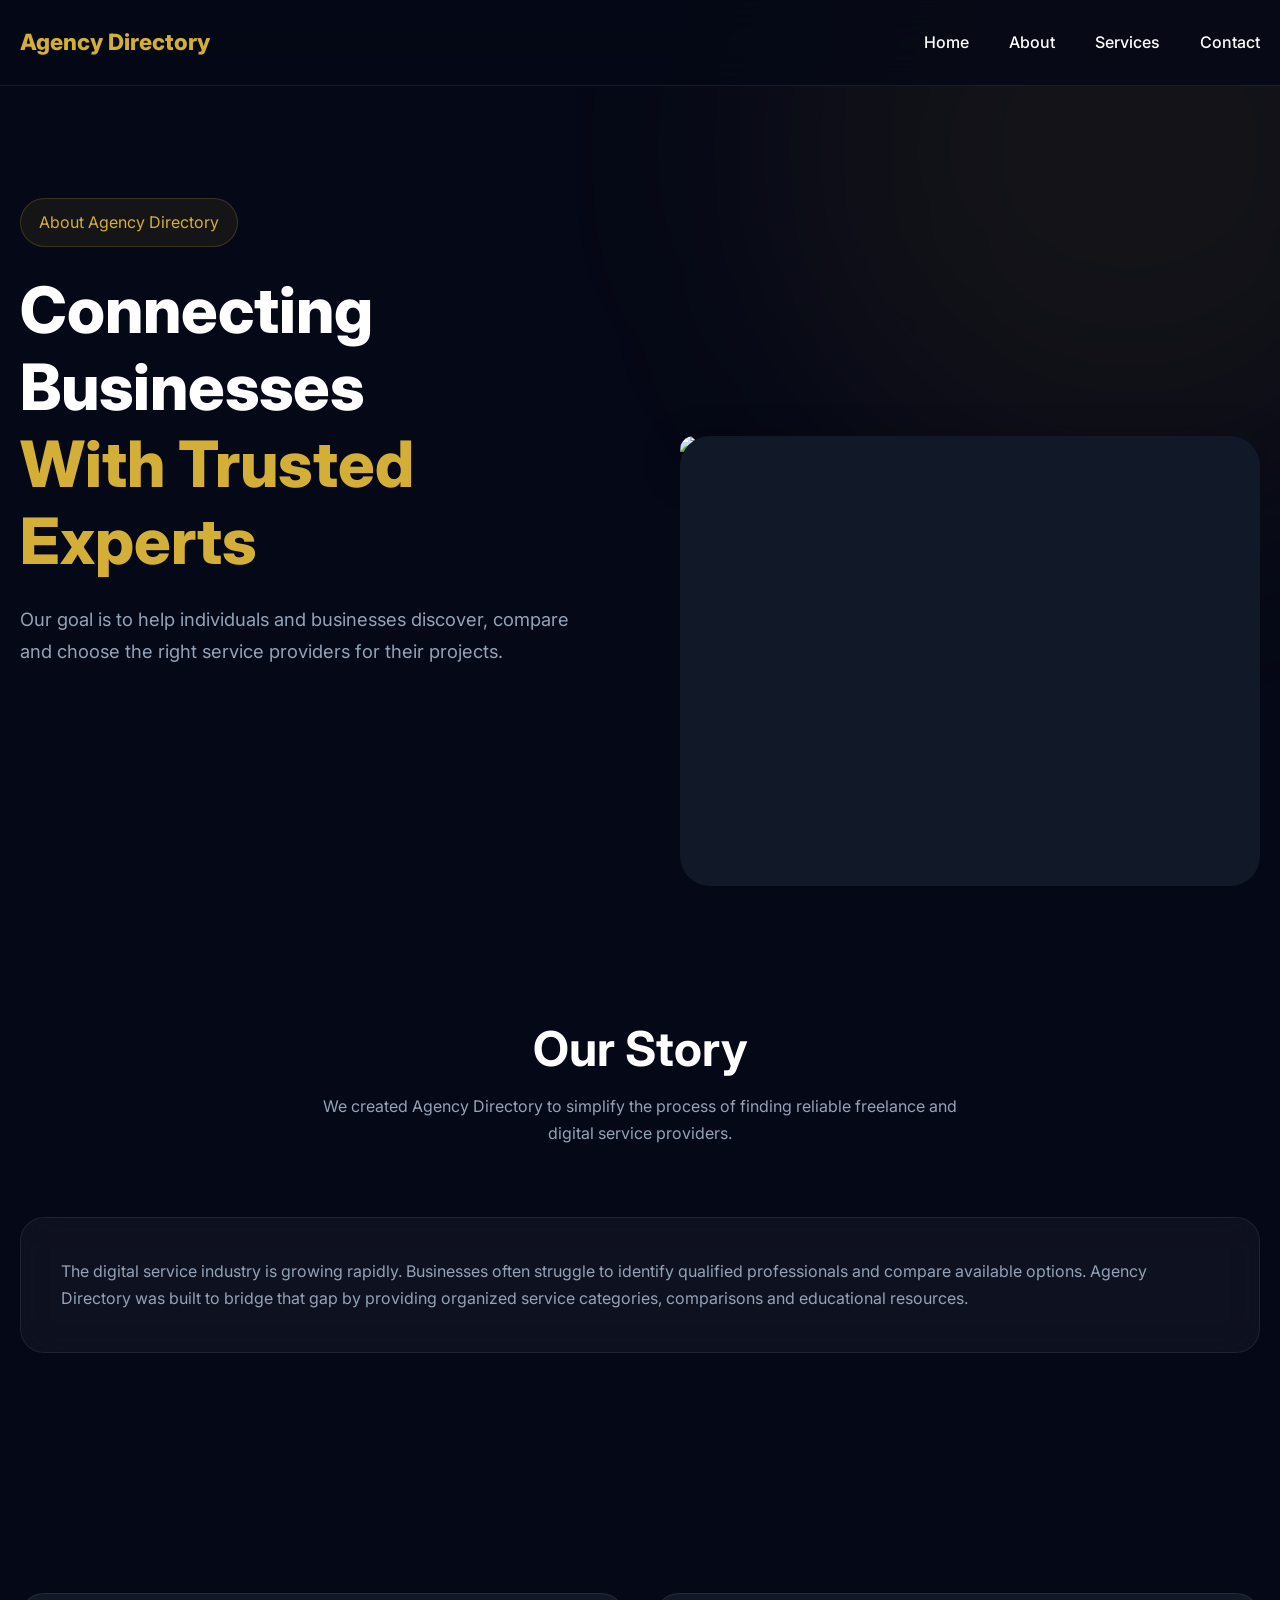
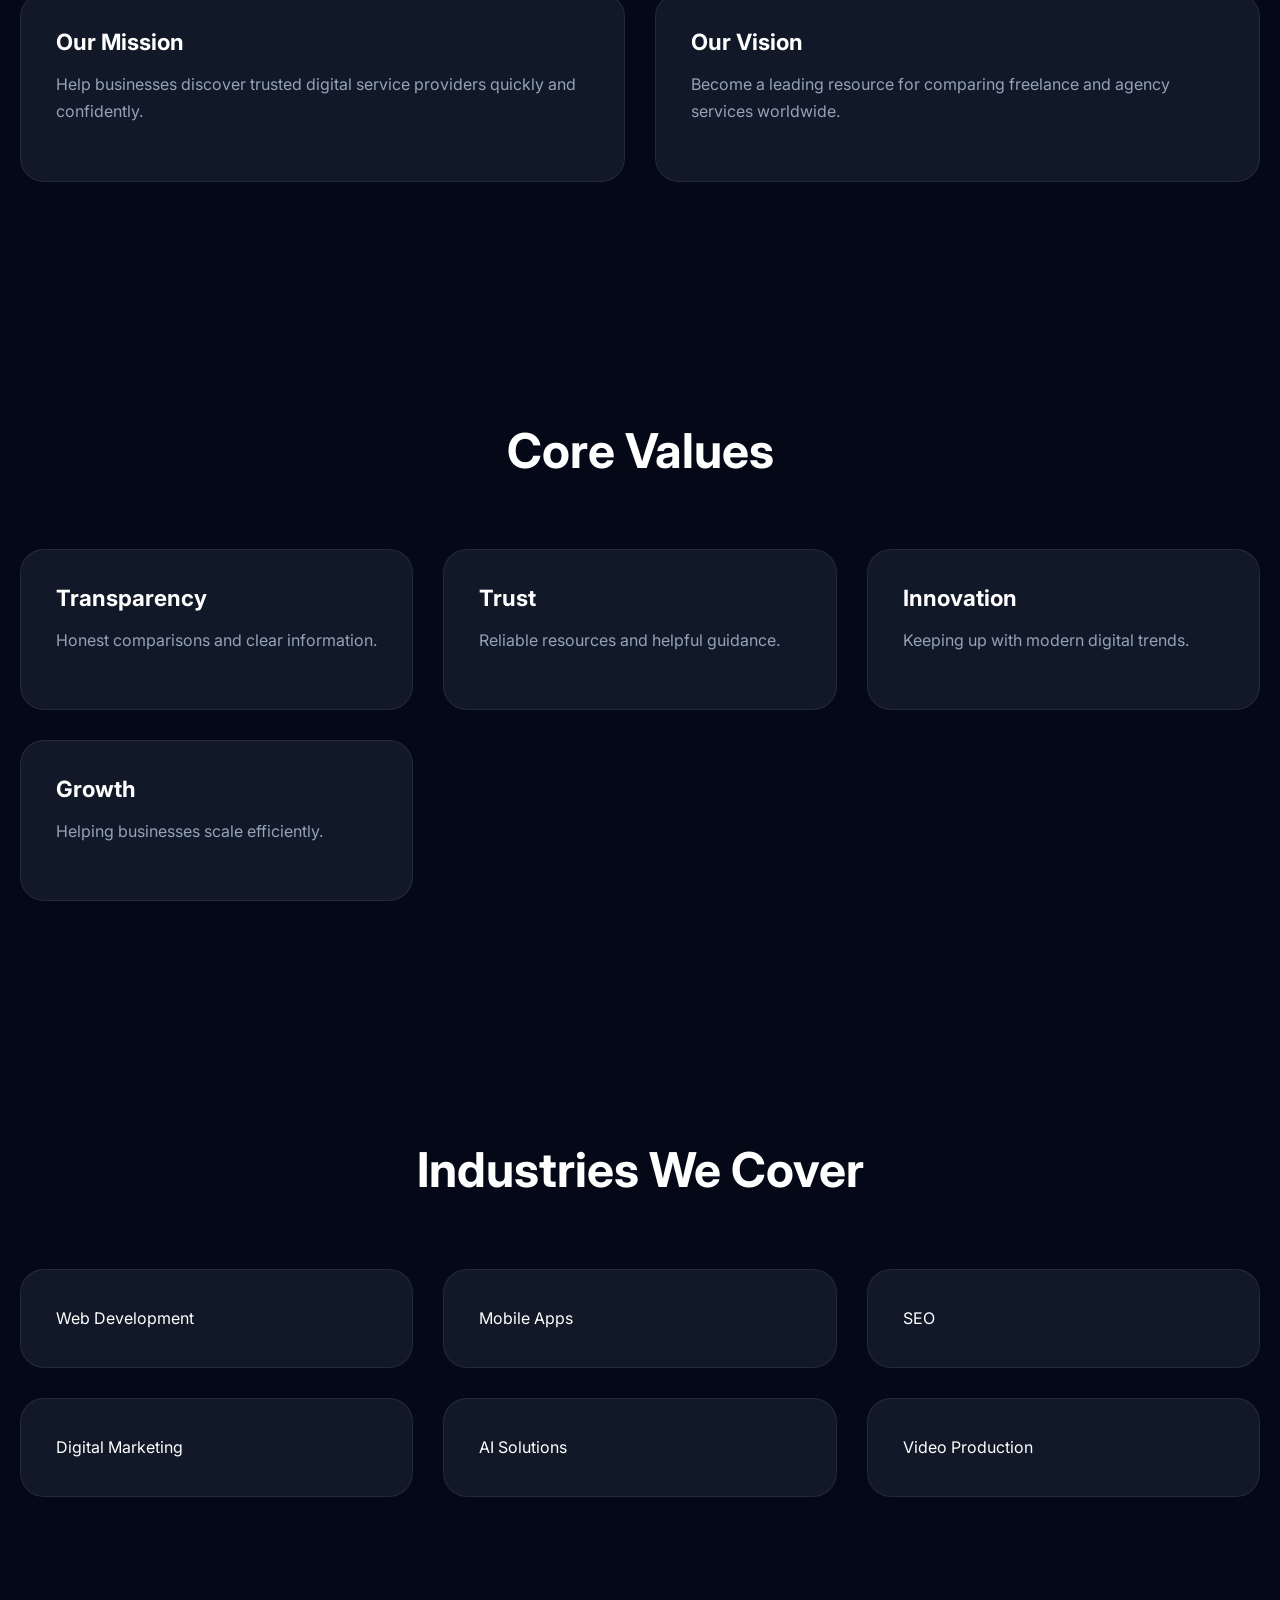
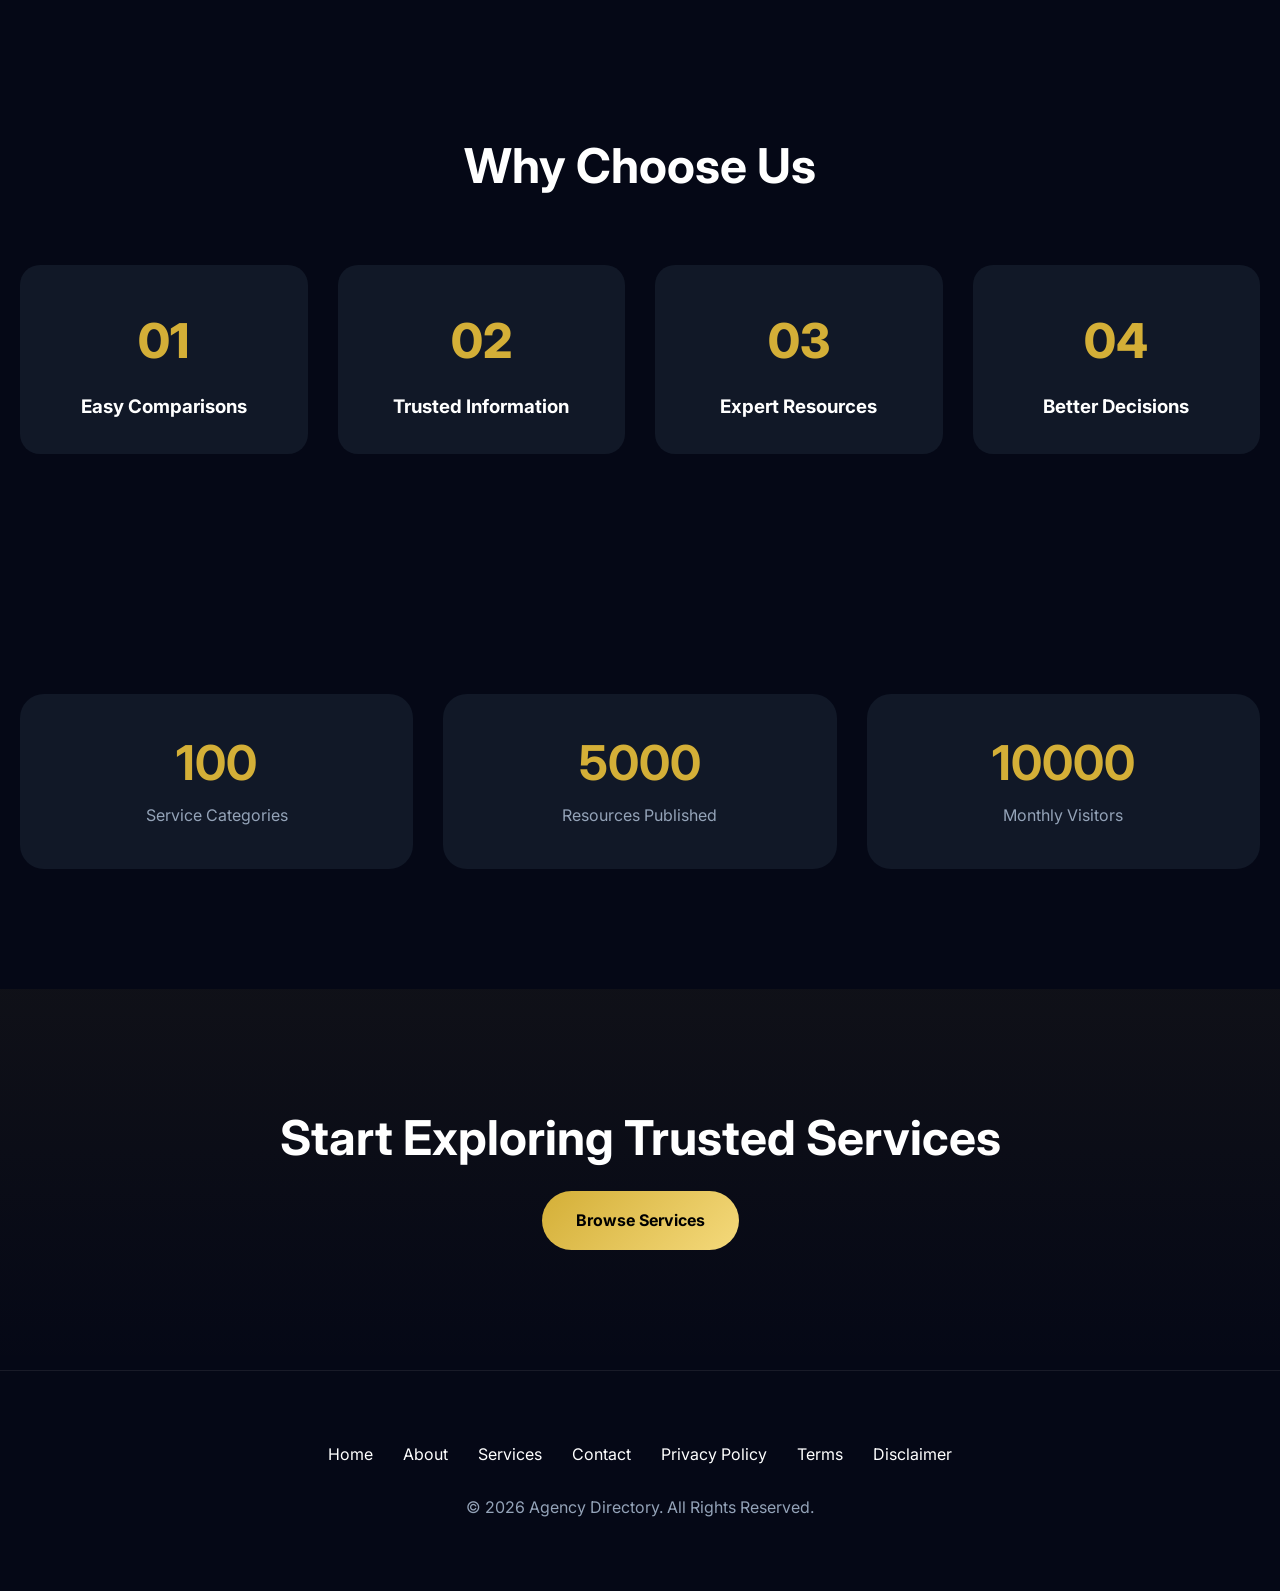
==== about.html @ 643b3985 "first commit" ====
<!doctype html>
<html lang="en">
  <head>
    <meta charset="UTF-8" />
    <meta http-equiv="X-UA-Compatible" content="IE=edge" />
    <meta name="viewport" content="width=device-width, initial-scale=1.0" />

    <link rel="manifest" href="manifest.json" />
    <meta name="theme-color" content="#d4af37" />
    <meta name="robots" content="index,follow" />
    <meta name="author" content="Agency Directory" />
    <meta property="og:type" content="website" />
    <meta property="og:site_name" content="Agency Directory" />
    <meta name="twitter:card" content="summary_large_image" />

    <title>About Us | Agency Directory</title>

    <meta
      name="description"
      content="Learn about Agency Directory, our mission, values and commitment to helping businesses find trusted freelance services."
    />

    <meta
      name="keywords"
      content="about agency directory, freelance services directory, digital services"
    />

    <meta name="author" content="Agency Directory" />

    <link rel="canonical" href="https://yourdomain.com/about.html" />

    <link rel="icon" href="favicon.ico" />

    <meta property="og:title" content="About Agency Directory" />

    <meta
      property="og:description"
      content="Learn about our mission and values."
    />

    <meta property="og:type" content="website" />

    <meta property="og:url" content="https://yourdomain.com/about.html" />

    <meta property="og:image" content="assets/images/hero/about-og.jpg" />

    <link rel="stylesheet" href="assets/css/style.css" />
    <link rel="stylesheet" href="assets/css/components.css" />
    <link rel="stylesheet" href="assets/css/preloader.css" />
    <link rel="stylesheet" href="assets/css/shimmer.css" />
    <link rel="stylesheet" href="assets/css/animations.css" />
    <link rel="stylesheet" href="assets/css/responsive.css" />
  </head>

  <body>
    <!-- PRELOADER -->

    <div id="preloader">
      <div class="loader-wrapper">
        <div class="loader-ring"></div>

        <h2 class="loader-logo">Agency Directory</h2>

        <div class="loader-percent">0%</div>
      </div>
    </div>

    <!-- HEADER -->

    <header class="header">
      <div class="container">
        <a href="index.html" class="logo"> Agency Directory </a>

        <nav class="navbar">
          <ul>
            <li><a href="index.html">Home</a></li>

            <li><a href="about.html">About</a></li>

            <li><a href="services.html">Services</a></li>

            <li><a href="contact.html">Contact</a></li>
          </ul>
        </nav>

        <div class="menu-toggle">
          <span></span>
          <span></span>
          <span></span>
        </div>
      </div>
    </header>

    <!-- HERO -->

    <section class="hero">
      <div class="container">
        <div class="hero-content">
          <span class="hero-badge"> About Agency Directory </span>

          <h1>
            Connecting Businesses

            <span> With Trusted Experts </span>
          </h1>

          <p>
            Our goal is to help individuals and businesses discover, compare and
            choose the right service providers for their projects.
          </p>
        </div>

        <div class="hero-image">
          <div class="image-skeleton shimmer"></div>

          <img
            src="assets/images/team/about-hero.webp"
            alt="About Agency Directory"
            loading="lazy"
          />
        </div>
      </div>
    </section>

    <!-- OUR STORY -->

    <section class="about-story">
      <div class="container">
        <div class="section-heading">
          <h2>Our Story</h2>

          <p>
            We created Agency Directory to simplify the process of finding
            reliable freelance and digital service providers.
          </p>
        </div>

        <div class="glass" style="padding: 40px; border-radius: 24px">
          <p>
            The digital service industry is growing rapidly. Businesses often
            struggle to identify qualified professionals and compare available
            options. Agency Directory was built to bridge that gap by providing
            organized service categories, comparisons and educational resources.
          </p>
        </div>
      </div>
    </section>

    <!-- MISSION & VISION -->

    <section class="mission-vision">
      <div class="container">
        <div class="services-grid">
          <div class="service-card">
            <h3>Our Mission</h3>

            <p>
              Help businesses discover trusted digital service providers quickly
              and confidently.
            </p>
          </div>

          <div class="service-card">
            <h3>Our Vision</h3>

            <p>
              Become a leading resource for comparing freelance and agency
              services worldwide.
            </p>
          </div>
        </div>
      </div>
    </section>

    <!-- CORE VALUES -->

    <section class="core-values">
      <div class="container">
        <div class="section-heading">
          <h2>Core Values</h2>
        </div>

        <div class="services-grid">
          <div class="service-card">
            <h3>Transparency</h3>

            <p>Honest comparisons and clear information.</p>
          </div>

          <div class="service-card">
            <h3>Trust</h3>

            <p>Reliable resources and helpful guidance.</p>
          </div>

          <div class="service-card">
            <h3>Innovation</h3>

            <p>Keeping up with modern digital trends.</p>
          </div>

          <div class="service-card">
            <h3>Growth</h3>

            <p>Helping businesses scale efficiently.</p>
          </div>
        </div>
      </div>
    </section>

    <!-- INDUSTRIES -->

    <section class="industries">
      <div class="container">
        <div class="section-heading">
          <h2>Industries We Cover</h2>
        </div>

        <div class="services-grid">
          <div class="service-card">Web Development</div>

          <div class="service-card">Mobile Apps</div>

          <div class="service-card">SEO</div>

          <div class="service-card">Digital Marketing</div>

          <div class="service-card">AI Solutions</div>

          <div class="service-card">Video Production</div>
        </div>
      </div>
    </section>

    <!-- WHY CHOOSE US -->

    <section class="why-us">
      <div class="container">
        <div class="section-heading">
          <h2>Why Choose Us</h2>
        </div>

        <div class="process-grid">
          <div class="step">
            <span>01</span>

            <h3>Easy Comparisons</h3>
          </div>

          <div class="step">
            <span>02</span>

            <h3>Trusted Information</h3>
          </div>

          <div class="step">
            <span>03</span>

            <h3>Expert Resources</h3>
          </div>

          <div class="step">
            <span>04</span>

            <h3>Better Decisions</h3>
          </div>
        </div>
      </div>
    </section>

    <!-- STATS -->

    <section class="stats">
      <div class="container">
        <div class="stat">
          <h3 class="counter" data-target="100">0</h3>

          <p>Service Categories</p>
        </div>

        <div class="stat">
          <h3 class="counter" data-target="5000">0</h3>

          <p>Resources Published</p>
        </div>

        <div class="stat">
          <h3 class="counter" data-target="10000">0</h3>

          <p>Monthly Visitors</p>
        </div>
      </div>
    </section>

    <!-- CTA -->

    <section class="cta">
      <div class="container">
        <h2>Start Exploring Trusted Services</h2>

        <a href="services.html" class="btn-primary"> Browse Services </a>
      </div>
    </section>

    <!-- FOOTER -->

    <footer class="footer">
      <div class="container">
        <div class="footer-links">
          <a href="index.html">Home</a>

          <a href="about.html">About</a>

          <a href="services.html">Services</a>

          <a href="contact.html">Contact</a>

          <a href="privacy-policy.html"> Privacy Policy </a>

          <a href="terms-conditions.html"> Terms </a>

          <a href="disclaimer.html"> Disclaimer </a>
        </div>

        <p>© 2026 Agency Directory. All Rights Reserved.</p>
      </div>
    </footer>

    <script src="https://cdnjs.cloudflare.com/ajax/libs/gsap/3.12.5/gsap.min.js"></script>

    <script src="https://cdnjs.cloudflare.com/ajax/libs/gsap/3.12.5/ScrollTrigger.min.js"></script>

    <script src="assets/js/preloader.js"></script>
    <script src="assets/js/main.js"></script>
    <script src="assets/js/gsap-effects.js"></script>
    <script src="assets/js/counters.js"></script>
    <script src="assets/js/lazyload.js"></script>
  </body>
</html>
---- assets/css/style.css ----
/* =====================================
   GOOGLE FONT
===================================== */

@import url("https://fonts.googleapis.com/css2?family=Inter:wght@300;400;500;600;700;800;900&display=swap");

/* =====================================
   ROOT VARIABLES
===================================== */

:root {
  --bg: #050816;
  --bg-secondary: #0b1120;
  --card: #111827;
  --card-hover: #172033;
  --gold: #d4af37;
  --gold-light: #f4d97b;
  --blue: #00a3ff;
  --white: #ffffff;
  --gray: #94a3b8;
  --border: rgba(255, 255, 255, 0.08);
  --shadow: 0 10px 40px rgba(0, 0, 0, 0.3);
  --transition: 0.35s ease;
}

/* =====================================
   RESET
===================================== */

* {
  margin: 0;
  padding: 0;
  box-sizing: border-box;
}

html {
  scroll-behavior: smooth;
}

body {
  font-family: "Inter", sans-serif;
  background: var(--bg);
  color: var(--white);
  overflow-x: hidden;
  line-height: 1.7;
}

/* =====================================
   GLOBAL
===================================== */

.container {
  width: 100%;
  max-width: 1280px;
  margin: auto;
  padding-left: 20px;
  padding-right: 20px;
}

section {
  padding: 120px 0;
}

img {
  max-width: 100%;
  display: block;
}

a {
  text-decoration: none;
  color: inherit;
}

ul {
  list-style: none;
}

h1,
h2,
h3,
h4 {
  line-height: 1.2;
  font-weight: 700;
}

p {
  color: var(--gray);
}

/* =====================================
   BUTTONS
===================================== */

.btn-primary {
  display: inline-flex;
  align-items: center;
  justify-content: center;
  padding: 16px 34px;
  background: linear-gradient(135deg, var(--gold), var(--gold-light));
  color: #000;
  font-weight: 700;
  border-radius: 60px;
  transition: var(--transition);
}

.btn-primary:hover {
  transform: translateY(-4px);
  box-shadow: 0 0 30px rgba(212, 175, 55, 0.4);
}

.btn-secondary {
  display: inline-flex;
  align-items: center;
  justify-content: center;
  padding: 16px 34px;
  border-radius: 60px;
  border: 1px solid rgba(255, 255, 255, 0.15);
  backdrop-filter: blur(10px);
  transition: var(--transition);
}

.btn-secondary:hover {
  background: rgba(255, 255, 255, 0.05);
}

/* =====================================
   HEADER
===================================== */

.header {
  position: fixed;
  top: 0;
  left: 0;
  width: 100%;
  z-index: 1000;
  backdrop-filter: blur(20px);
  background: rgba(5, 8, 22, 0.75);
  border-bottom: 1px solid var(--border);
}

.header .container {
  display: flex;
  align-items: center;
  justify-content: space-between;
  height: 85px;
}

.logo {
  font-size: 1.4rem;
  font-weight: 800;
  color: var(--gold);
}

.navbar ul {
  display: flex;
  gap: 40px;
}

.navbar a {
  font-weight: 500;
  position: relative;
}

.navbar a::after {
  content: "";
  position: absolute;
  bottom: -8px;
  left: 0;
  width: 0;
  height: 2px;
  background: var(--gold);
  transition: 0.3s;
}

.navbar a:hover::after {
  width: 100%;
}

.menu-toggle {
  display: none;
  cursor: pointer;
}

.menu-toggle span {
  display: block;
  width: 26px;
  height: 2px;
  background: #fff;
  margin: 6px 0;
}

/* =====================================
   HERO
===================================== */

.hero {
  min-height: 100vh;
  display: flex;
  align-items: center;
  padding-top: 120px;
  position: relative;
  overflow: hidden;
}

.hero::before {
  content: "";
  position: absolute;
  width: 700px;
  height: 700px;
  background: rgba(212, 175, 55, 0.07);
  filter: blur(120px);
  top: -200px;
  right: -200px;
  border-radius: 50%;
}

.hero .container {
  display: grid;
  grid-template-columns: 1fr 1fr;
  gap: 80px;
  align-items: center;
}

.hero-badge {
  display: inline-block;
  padding: 10px 18px;
  border-radius: 40px;
  background: rgba(212, 175, 55, 0.08);
  border: 1px solid rgba(212, 175, 55, 0.2);
  color: var(--gold);
  margin-bottom: 25px;
}

.hero h1 {
  font-size: 4rem;
  font-weight: 800;
  margin-bottom: 25px;
}

.hero h1 span {
  display: block;
  color: var(--gold);
}

.hero p {
  font-size: 1.15rem;
  max-width: 600px;
  margin-bottom: 35px;
}

.hero-buttons {
  display: flex;
  gap: 15px;
  flex-wrap: wrap;
}

.hero-image {
  position: relative;
}

.hero-image img {
  border-radius: 30px;
  box-shadow: var(--shadow);
}

/* =====================================
   SECTION HEADINGS
===================================== */

.section-heading {
  text-align: center;
  margin-bottom: 70px;
}

.section-heading h2 {
  font-size: 3rem;
  margin-bottom: 15px;
}

.section-heading p {
  max-width: 650px;
  margin: auto;
}

/* =====================================
   TRUSTED LOGOS
===================================== */

.trusted-logos {
  display: grid;
  grid-template-columns: repeat(5, 1fr);
  gap: 20px;
  margin-top: 40px;
}

.logo-card {
  height: 100px;
  border-radius: 20px;
  background: var(--card);
  border: 1px solid var(--border);
}

/* =====================================
   SERVICE GRID
===================================== */

.services-grid {
  display: grid;
  grid-template-columns: repeat(auto-fit, minmax(300px, 1fr));
  gap: 30px;
}

.service-card {
  background: var(--card);
  padding: 35px;
  border-radius: 24px;
  border: 1px solid var(--border);
  transition: var(--transition);
}

.service-card:hover {
  transform: translateY(-10px);
  background: var(--card-hover);
  box-shadow: 0 0 35px rgba(212, 175, 55, 0.15);
}

.service-card h3 {
  margin-bottom: 15px;
  font-size: 1.4rem;
}

.service-card p {
  margin-bottom: 20px;
}

.service-card a {
  color: var(--gold);
  font-weight: 600;
}

/* =====================================
   COMPARISON TABLE
===================================== */

.comparison-table {
  overflow: auto;
}

table {
  width: 100%;
  border-collapse: collapse;
  background: var(--card);
  border-radius: 20px;
  overflow: hidden;
}

th {
  background: rgba(212, 175, 55, 0.15);
  color: var(--gold);
}

th,
td {
  padding: 22px;
  text-align: center;
  border: 1px solid rgba(255, 255, 255, 0.06);
}

/* =====================================
   PROCESS
===================================== */

.process-grid {
  display: grid;
  grid-template-columns: repeat(4, 1fr);
  gap: 30px;
}

.step {
  background: var(--card);
  padding: 35px;
  border-radius: 20px;
  text-align: center;
}

.step span {
  font-size: 3rem;
  font-weight: 800;
  color: var(--gold);
  display: block;
  margin-bottom: 15px;
}

/* =====================================
   STATS
===================================== */

.stats .container {
  display: grid;
  grid-template-columns: repeat(3, 1fr);
  gap: 30px;
}

.stat {
  background: var(--card);
  padding: 40px;
  border-radius: 24px;
  text-align: center;
}

.stat h3 {
  font-size: 3rem;
  color: var(--gold);
  margin-bottom: 10px;
}

/* =====================================
   TESTIMONIALS
===================================== */

.testimonial {
  background: var(--card);
  padding: 40px;
  border-radius: 24px;
  border: 1px solid var(--border);
}

/* =====================================
   FAQ
===================================== */

.faq-item {
  background: var(--card);
  margin-bottom: 20px;
  border-radius: 20px;
  overflow: hidden;
}

.faq-question {
  width: 100%;
  padding: 25px;
  background: none;
  border: none;
  color: #fff;
  font-size: 1rem;
  font-weight: 600;
  text-align: left;
  cursor: pointer;
}

.faq-answer {
  padding: 0 25px 25px;
  display: none;
}

/* =====================================
   CTA
===================================== */

.cta {
  text-align: center;
  background: linear-gradient(180deg, rgba(212, 175, 55, 0.05), transparent);
}

.cta h2 {
  font-size: 3rem;
  margin-bottom: 25px;
}

/* =====================================
   FOOTER
===================================== */

.footer {
  padding: 70px 0;
  border-top: 1px solid var(--border);
}

.footer-links {
  display: flex;
  justify-content: center;
  gap: 30px;
  flex-wrap: wrap;
  margin-bottom: 25px;
}

.footer p {
  text-align: center;
}

/* =====================================
   SCROLLBAR
===================================== */

::-webkit-scrollbar {
  width: 10px;
}

::-webkit-scrollbar-track {
  background: #050816;
}

::-webkit-scrollbar-thumb {
  background: var(--gold);
  border-radius: 20px;
}
---- assets/css/components.css ----
/* =====================================
   GLASS CARD
===================================== */

.glass {
  background: rgba(255, 255, 255, 0.04);
  backdrop-filter: blur(20px);
  border: 1px solid rgba(255, 255, 255, 0.08);
}

/* =====================================
   GRADIENT TEXT
===================================== */

.gradient-text {
  background: linear-gradient(90deg, #d4af37, #f4d97b);
  background-clip: text;
  -webkit-background-clip: text;
  text-fill-color: transparent;
  -webkit-text-fill-color: transparent;
}

/* =====================================
   BADGES
===================================== */

.badge {
  display: inline-flex;
  padding: 10px 20px;
  border-radius: 40px;
  background: rgba(212, 175, 55, 0.1);
  color: #d4af37;
  font-weight: 600;
}

/* =====================================
   SECTION DIVIDER
===================================== */

.section-divider {
  width: 100px;
  height: 4px;
  background: #d4af37;
  margin: 20px auto;
  border-radius: 20px;
}
---- assets/css/preloader.css ----
/* =====================================
   PRELOADER
===================================== */

#preloader {
  position: fixed;
  top: 0;
  left: 0;
  width: 100%;
  height: 100vh;
  background: #050816;
  display: flex;
  align-items: center;
  justify-content: center;
  overflow: hidden;
  z-index: 99999;
}

.loader-wrapper {
  display: flex;
  flex-direction: column;
  align-items: center;
  justify-content: center;
}

.loader-ring {
  width: 120px;
  height: 120px;
  border-radius: 50%;
  border: 4px solid rgba(255, 255, 255, 0.08);
  border-top: 4px solid #d4af37;
  animation: spin 1s linear infinite;
  margin-bottom: 25px;
}

.loader-logo {
  font-size: 1.8rem;
  font-weight: 800;
  color: #d4af37;
  margin-bottom: 15px;
  letter-spacing: 1px;
}

.loader-percent {
  font-size: 1.1rem;
  font-weight: 700;
  color: #ffffff;
}

.preloader-hide {
  opacity: 0;
  visibility: hidden;
  pointer-events: none;
  transition: all 0.8s ease;
}

@keyframes spin {
  0% {
    transform: rotate(0deg);
  }

  100% {
    transform: rotate(360deg);
  }
}
---- assets/css/shimmer.css ----
/* =====================================
   SHIMMER EFFECT
===================================== */

.shimmer {
  position: relative;
  overflow: hidden;
  background: #111827;
}

.shimmer::before {
  content: "";
  position: absolute;
  top: 0;
  left: -150%;
  width: 150%;
  height: 100%;

  background: linear-gradient(
    90deg,
    transparent,
    rgba(255, 255, 255, 0.08),
    transparent
  );

  animation: shimmerMove 1.8s infinite;
}

@keyframes shimmerMove {
  0% {
    left: -150%;
  }

  100% {
    left: 150%;
  }
}

/* =====================================
   IMAGE PLACEHOLDER
===================================== */

.image-skeleton {
  width: 100%;
  height: 450px;
  border-radius: 30px;
  background: #111827;
  position: absolute;
  top: 0;
  left: 0;
  z-index: 1;
}

.image-loaded .image-skeleton {
  display: none;
}
---- assets/css/animations.css ----
/* =====================================
   GLOBAL KEYFRAMES
===================================== */

@keyframes fadeIn {
  from {
    opacity: 0;
  }

  to {
    opacity: 1;
  }
}

@keyframes fadeUp {
  from {
    opacity: 0;
    transform: translateY(50px);
  }

  to {
    opacity: 1;
    transform: translateY(0);
  }
}

@keyframes fadeDown {
  from {
    opacity: 0;
    transform: translateY(-50px);
  }

  to {
    opacity: 1;
    transform: translateY(0);
  }
}

@keyframes fadeLeft {
  from {
    opacity: 0;
    transform: translateX(-50px);
  }

  to {
    opacity: 1;
    transform: translateX(0);
  }
}

@keyframes fadeRight {
  from {
    opacity: 0;
    transform: translateX(50px);
  }

  to {
    opacity: 1;
    transform: translateX(0);
  }
}

/* =====================================
   FLOATING
===================================== */

@keyframes floating {
  0% {
    transform: translateY(0);
  }

  50% {
    transform: translateY(-15px);
  }

  100% {
    transform: translateY(0);
  }
}

/* =====================================
   PULSE GLOW
===================================== */

@keyframes pulseGlow {
  0% {
    box-shadow: 0 0 0 rgba(212, 175, 55, 0.1);
  }

  50% {
    box-shadow: 0 0 40px rgba(212, 175, 55, 0.35);
  }

  100% {
    box-shadow: 0 0 0 rgba(212, 175, 55, 0.1);
  }
}

/* =====================================
   ROTATE
===================================== */

@keyframes rotate360 {
  from {
    transform: rotate(0deg);
  }

  to {
    transform: rotate(360deg);
  }
}

/* =====================================
   GRADIENT SHIFT
===================================== */

@keyframes gradientShift {
  0% {
    background-position: 0% 50%;
  }

  50% {
    background-position: 100% 50%;
  }

  100% {
    background-position: 0% 50%;
  }
}

/* =====================================
   TEXT SHINE
===================================== */

@keyframes textShine {
  0% {
    background-position: -200% center;
  }

  100% {
    background-position: 200% center;
  }
}

/* =====================================
   SCALE IN
===================================== */

@keyframes scaleIn {
  from {
    opacity: 0;
    transform: scale(0.8);
  }

  to {
    opacity: 1;
    transform: scale(1);
  }
}

/* =====================================
   BLOB ANIMATION
===================================== */

@keyframes blob {
  0% {
    transform: translate(0px, 0px) scale(1);
  }

  33% {
    transform: translate(30px, -50px) scale(1.1);
  }

  66% {
    transform: translate(-20px, 20px) scale(0.9);
  }

  100% {
    transform: translate(0px, 0px) scale(1);
  }
}

/* =====================================
   PARTICLE FLOAT
===================================== */

@keyframes particleFloat {
  0% {
    transform: translateY(0);

    opacity: 0.3;
  }

  50% {
    transform: translateY(-40px);

    opacity: 1;
  }

  100% {
    transform: translateY(0);

    opacity: 0.3;
  }
}

/* =====================================
   CSS UTILITY CLASSES
===================================== */

.animate-fade-up {
  animation: fadeUp 0.8s ease forwards;
}

.animate-fade-left {
  animation: fadeLeft 0.8s ease forwards;
}

.animate-fade-right {
  animation: fadeRight 0.8s ease forwards;
}

.animate-scale {
  animation: scaleIn 0.8s ease forwards;
}

.animate-float {
  animation: floating 4s ease-in-out infinite;
}

.animate-glow {
  animation: pulseGlow 3s infinite;
}

.animate-rotate {
  animation: rotate360 15s linear infinite;
}

/* =====================================
   HERO BACKGROUND BLOB
===================================== */

.hero-blob {
  position: absolute;
  width: 500px;
  height: 500px;
  border-radius: 50%;
  background: rgba(212, 175, 55, 0.08);
  filter: blur(120px);
  animation: blob 12s infinite;
}

/* =====================================
   SHINY TEXT
===================================== */

.shiny-text {
  background: linear-gradient(90deg, #d4af37, #f4d97b, #d4af37);
  background-size: 200% auto;
  background-clip: text;
  -webkit-background-clip: text;
  text-fill-color: transparent;
  -webkit-text-fill-color: transparent;
  animation: textShine 5s linear infinite;
}
---- assets/css/responsive.css ----
/* =====================================
   1200
===================================== */

@media (max-width: 1200px) {
  .hero h1 {
    font-size: 3.2rem;
  }
}

/* =====================================
   992
===================================== */

@media (max-width: 992px) {
  .hero .container {
    grid-template-columns: 1fr;
  }

  .process-grid {
    grid-template-columns: repeat(2, 1fr);
  }

  .stats .container {
    grid-template-columns: 1fr;
  }

  .trusted-logos {
    grid-template-columns: repeat(3, 1fr);
  }
}

/* =====================================
   768
===================================== */

@media (max-width: 768px) {
  .navbar {
    display: none;
  }

  .menu-toggle {
    display: block;
  }

  .hero h1 {
    font-size: 2.6rem;
  }

  .section-heading h2 {
    font-size: 2.2rem;
  }

  .cta h2 {
    font-size: 2.2rem;
  }

  .process-grid {
    grid-template-columns: 1fr;
  }

  .trusted-logos {
    grid-template-columns: repeat(2, 1fr);
  }
}

/* =====================================
   576
===================================== */

@media (max-width: 576px) {
  .hero {
    padding-top: 140px;
  }

  .hero-buttons {
    flex-direction: column;
  }

  .btn-primary,
  .btn-secondary {
    width: 100%;
  }

  .hero h1 {
    font-size: 2rem;
  }

  .section-heading h2 {
    font-size: 1.8rem;
  }
}
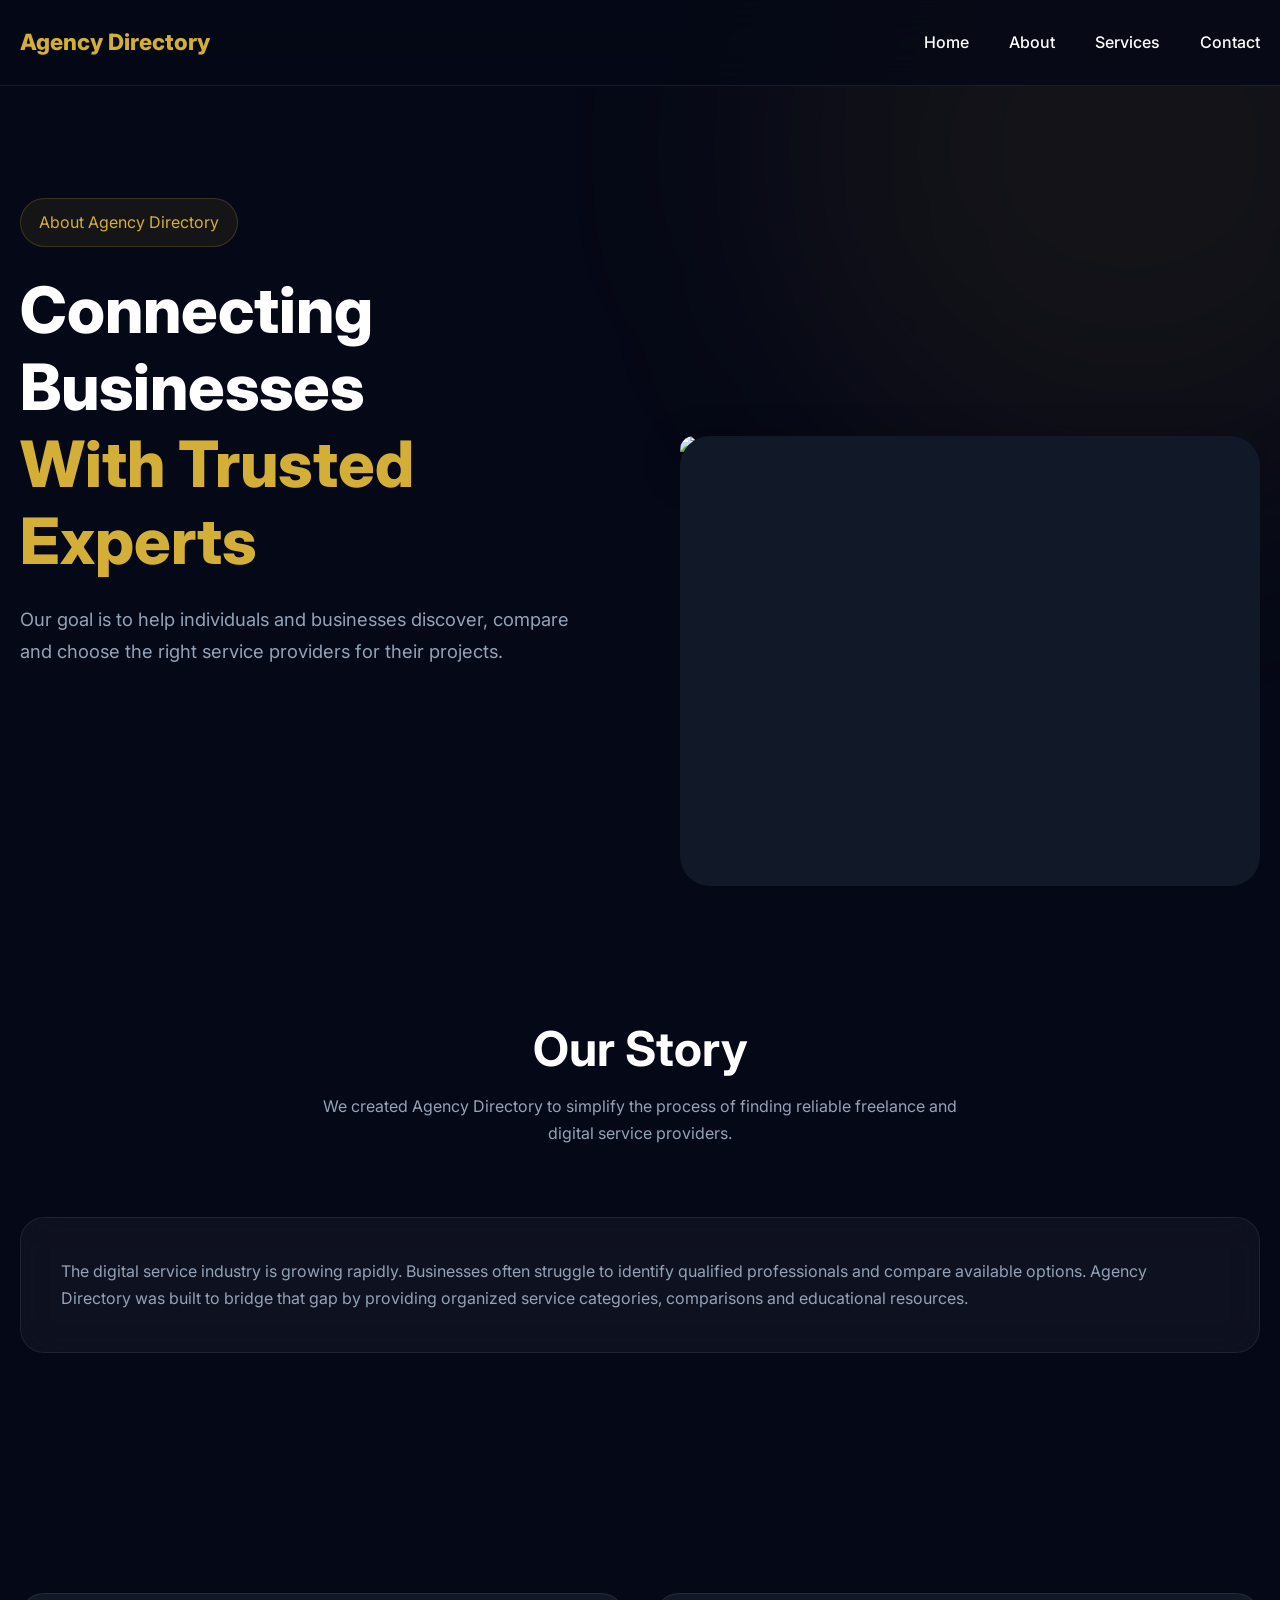
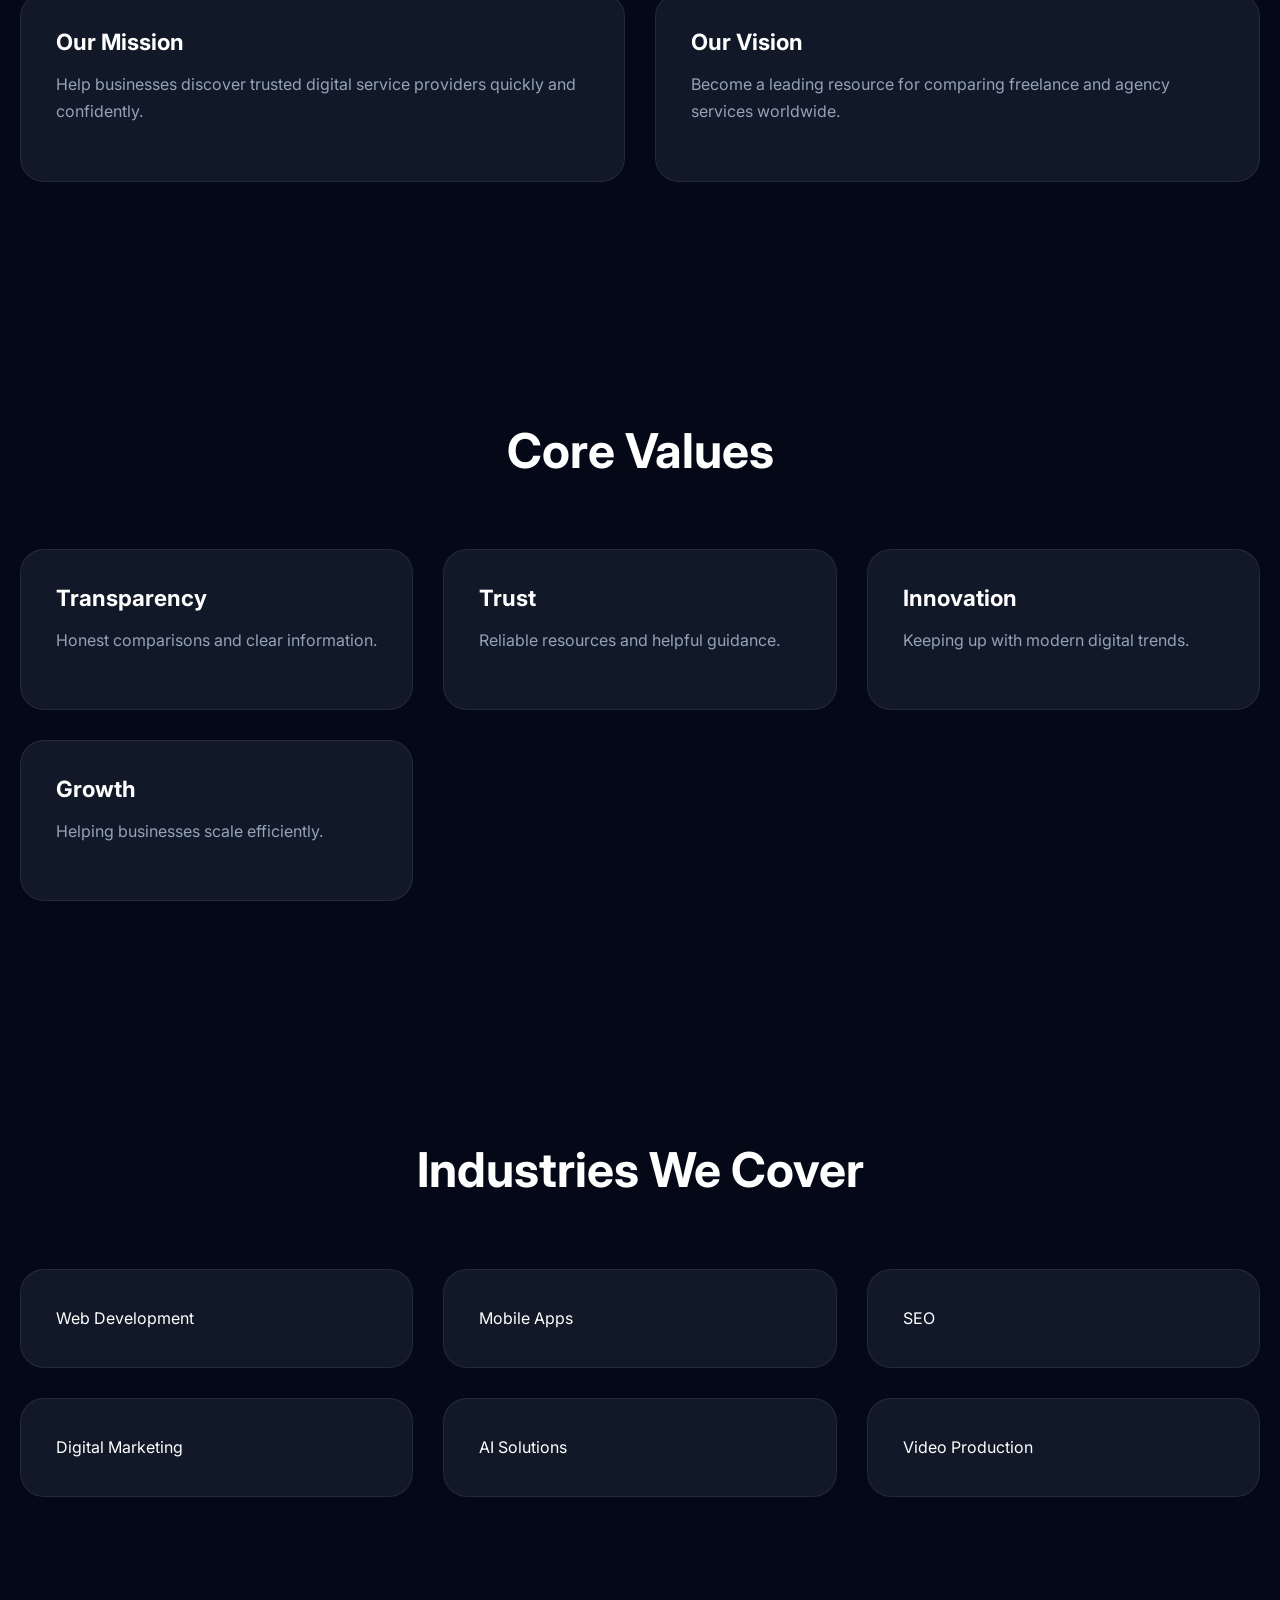
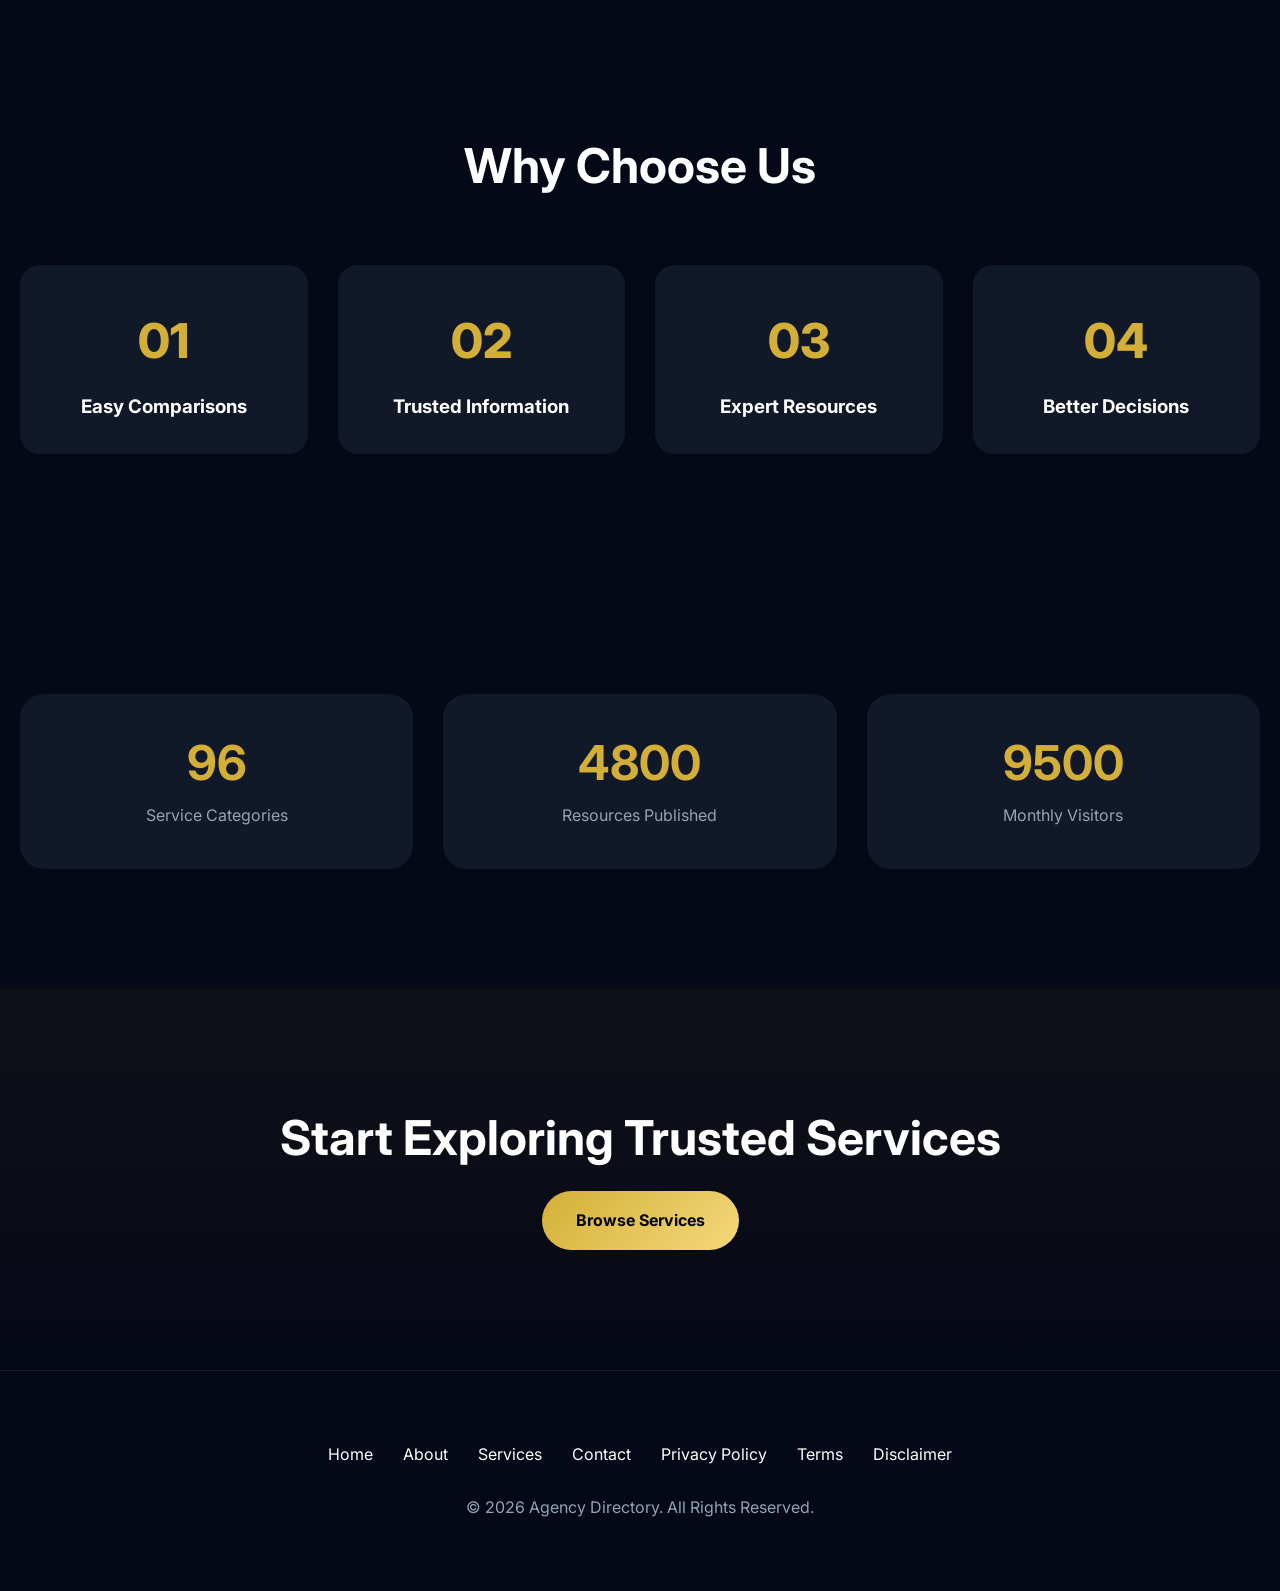
==== commit 60351d4f: "more 12 services added" ====
--- a/about.html
+++ b/about.html
@@ -27,7 +27,7 @@
 
     <meta name="author" content="Agency Directory" />
 
-    <link rel="canonical" href="https://yourdomain.com/about.html" />
+    <link rel="canonical" href="https://marketelevate.vercel.app/about.html" />
 
     <link rel="icon" href="favicon.ico" />
 
@@ -40,7 +40,7 @@
 
     <meta property="og:type" content="website" />
 
-    <meta property="og:url" content="https://yourdomain.com/about.html" />
+    <meta property="og:url" content="https://marketelevate.vercel.app/about.html" />
 
     <meta property="og:image" content="assets/images/hero/about-og.jpg" />
 
--- a/assets/css/style.css
+++ b/assets/css/style.css
@@ -333,9 +333,31 @@
   margin-bottom: 20px;
 }
 
+.service-card ul.service-features {
+  list-style: disc inside;
+  margin: 20px 0;
+  padding: 0;
+  color: var(--text-secondary);
+}
+
+.service-card ul.service-features li {
+  margin-bottom: 10px;
+}
+
 .service-card a {
-  color: var(--gold);
+  display: inline-flex;
+  align-items: center;
+  justify-content: center;
+  padding: 12px 22px;
+  border-radius: 999px;
+  background: var(--gold);
+  color: var(--dark);
   font-weight: 600;
+  transition: var(--transition);
+}
+
+.service-card a:hover {
+  background: #c89d24;
 }
 
 /* =====================================
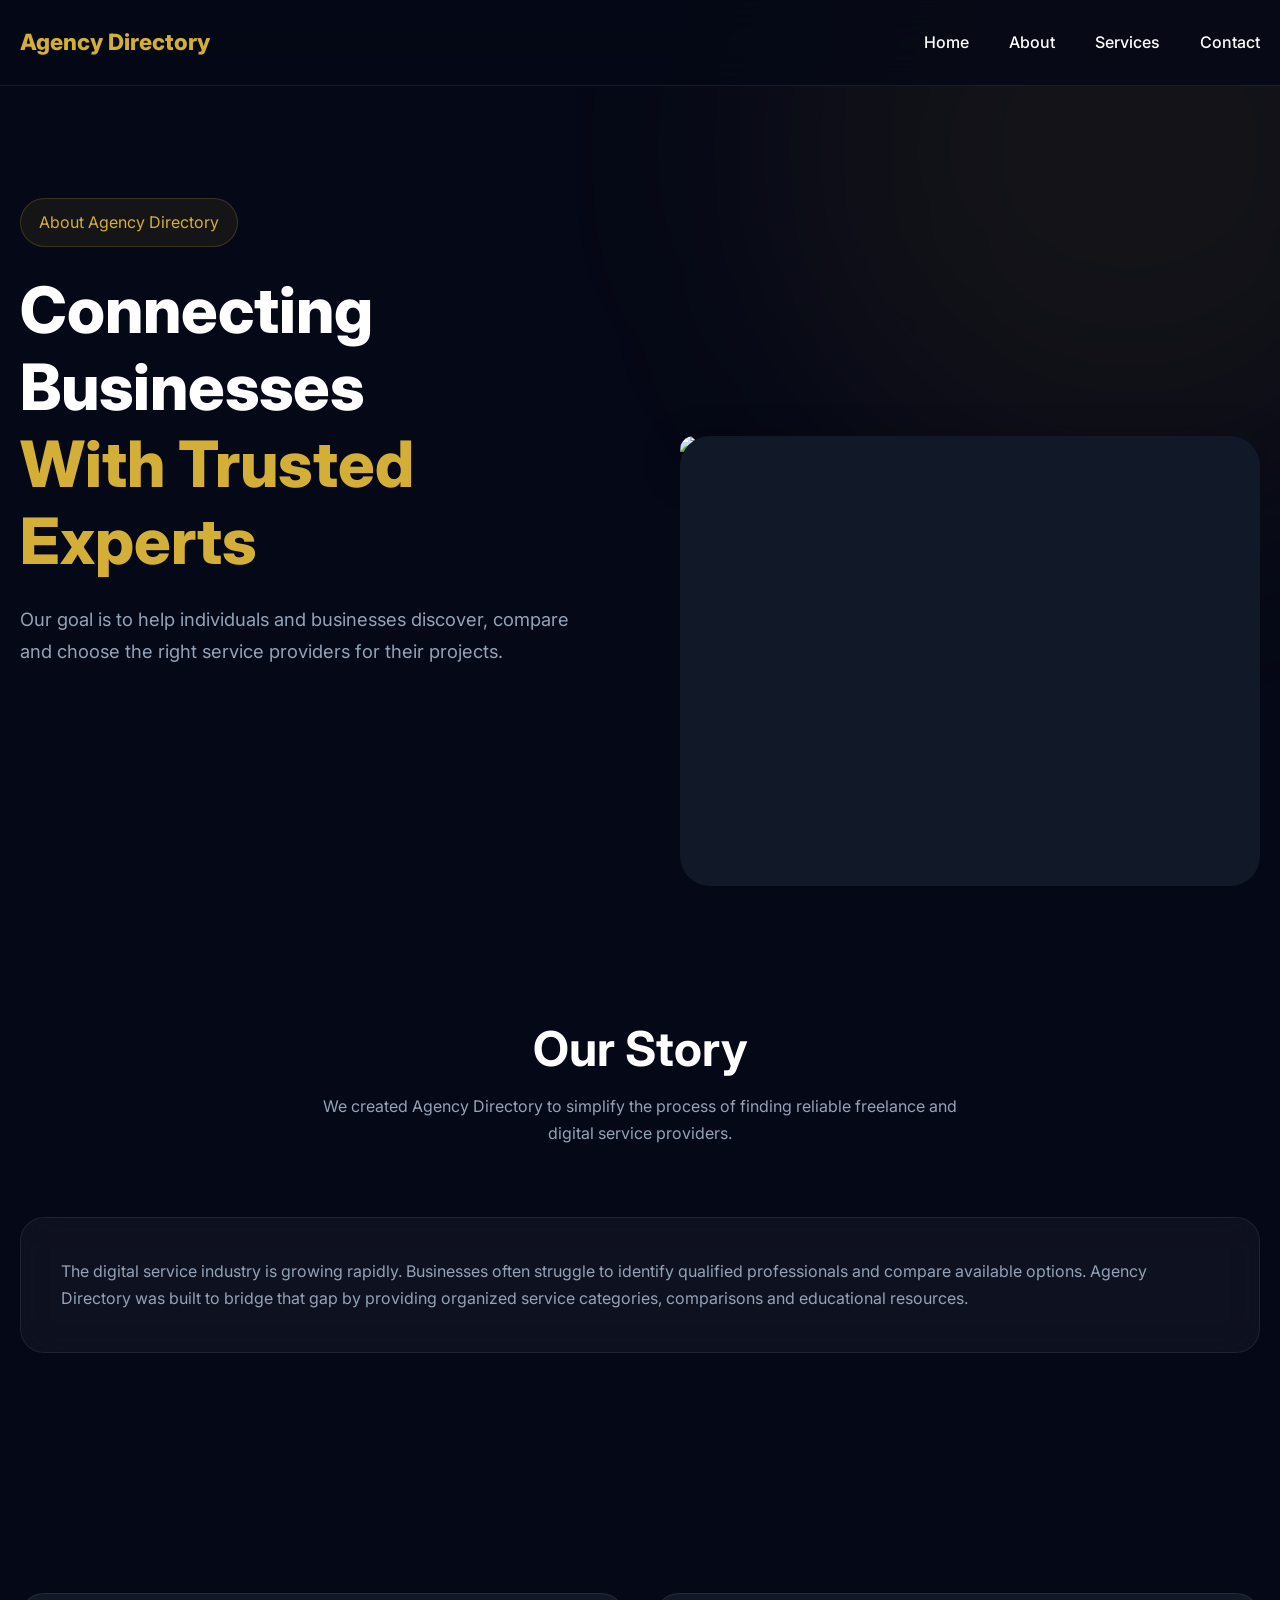
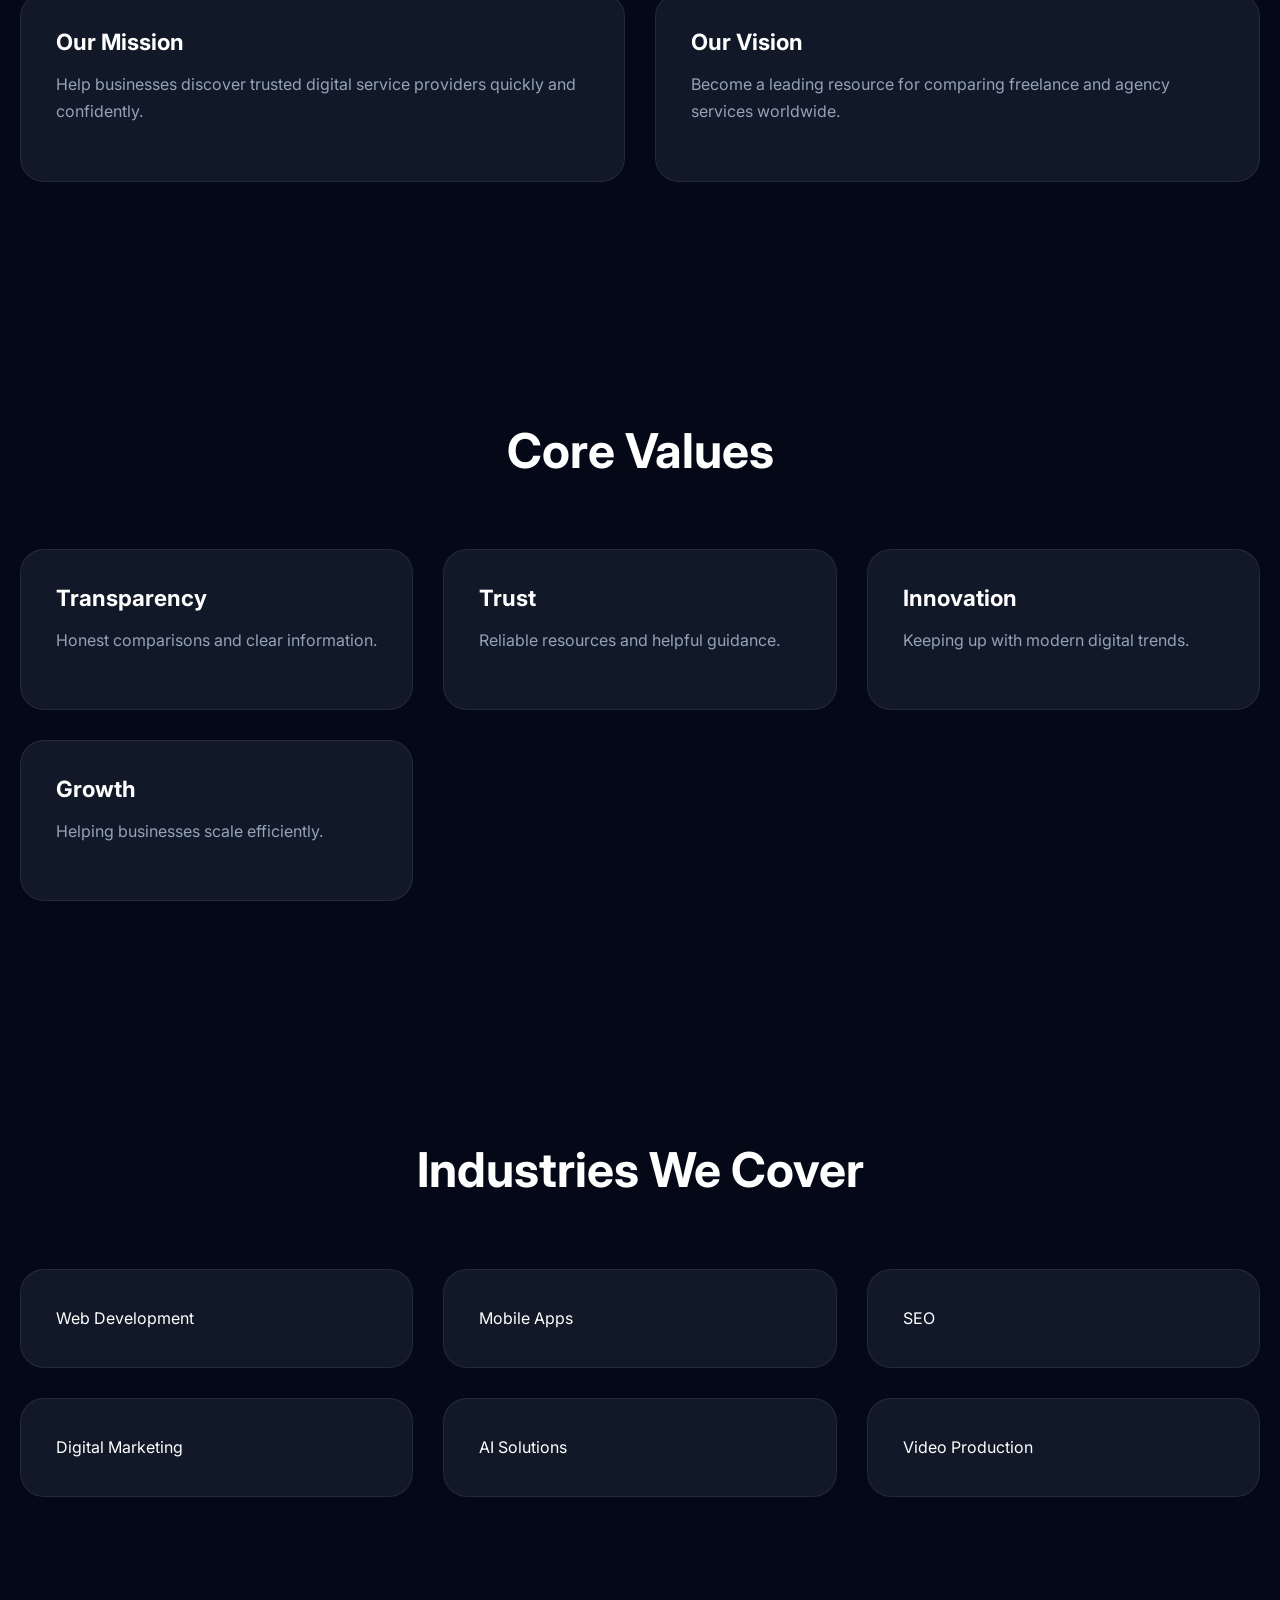
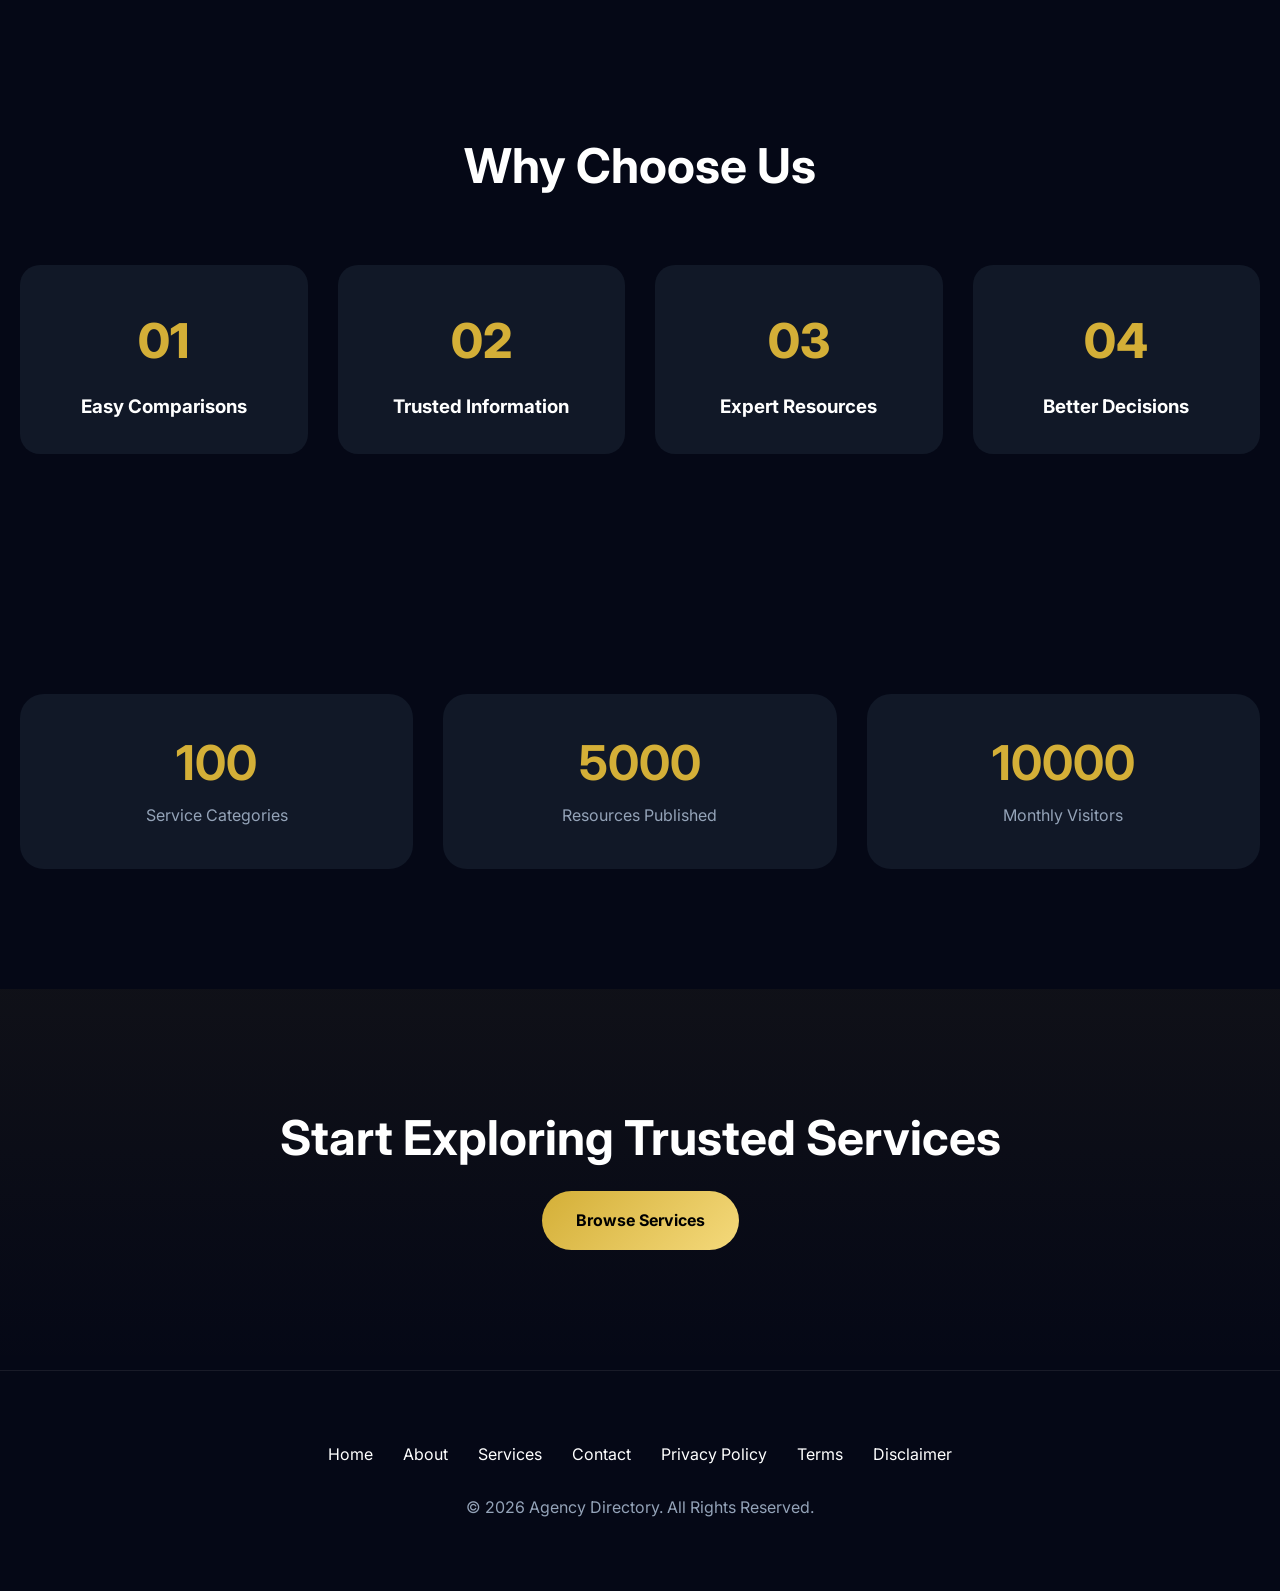
==== commit 7a337267: "Back to top added all pages" ====
--- a/about.html
+++ b/about.html
@@ -40,11 +40,15 @@
 
     <meta property="og:type" content="website" />
 
-    <meta property="og:url" content="https://marketelevate.vercel.app/about.html" />
+    <meta
+      property="og:url"
+      content="https://marketelevate.vercel.app/about.html"
+    />
 
     <meta property="og:image" content="assets/images/hero/about-og.jpg" />
 
     <link rel="stylesheet" href="assets/css/style.css" />
+    <link rel="stylesheet" href="assets/css/back-to-top.css" />
     <link rel="stylesheet" href="assets/css/components.css" />
     <link rel="stylesheet" href="assets/css/preloader.css" />
     <link rel="stylesheet" href="assets/css/shimmer.css" />
@@ -326,11 +330,15 @@
       </div>
     </footer>
 
+    <!-- BACK-TO-TOP -->
+    <button id="backToTop" aria-label="Back to top">↑</button>
+
     <script src="https://cdnjs.cloudflare.com/ajax/libs/gsap/3.12.5/gsap.min.js"></script>
 
     <script src="https://cdnjs.cloudflare.com/ajax/libs/gsap/3.12.5/ScrollTrigger.min.js"></script>
 
     <script src="assets/js/preloader.js"></script>
+    <script src="assets/js/back-to-top.js"></script>
     <script src="assets/js/main.js"></script>
     <script src="assets/js/gsap-effects.js"></script>
     <script src="assets/js/counters.js"></script>
--- a/assets/css/style.css
+++ b/assets/css/style.css
@@ -83,6 +83,10 @@
   font-weight: 700;
 }
 
+h2 {
+  margin-bottom: 1.5rem;
+}
+
 p {
   color: var(--gray);
 }
--- a/assets/css/back-to-top.css
+++ b/assets/css/back-to-top.css
@@ -0,0 +1,51 @@
+#backToTop {
+  position: fixed;
+  bottom: 32px;
+  right: 32px;
+  width: 54px;
+  height: 54px;
+  border: none;
+  border-radius: 100%;
+  background: linear-gradient(135deg, #d4af37, #f5d76e);
+  color: #fff;
+  font-size: 24px;
+  cursor: pointer;
+  display: flex;
+  align-items: center;
+  justify-content: center;
+  opacity: 0;
+  visibility: hidden;
+  transform: translateY(20px) scale(0.8);
+  transition:
+    opacity 0.4s ease,
+    transform 0.4s ease,
+    visibility 0.4s ease;
+  box-shadow: 0 8px 25px rgba(0, 0, 0, 0.2);
+  z-index: 9999;
+}
+
+#backToTop.show {
+  opacity: 1;
+  visibility: visible;
+  animation: float 2s ease-in-out infinite;
+  transform: translateY(0) scale(1);
+}
+
+#backToTop:hover {
+  transform: translateY(-4px) scale(1.08);
+}
+
+#backToTop:active {
+  transform: scale(0.95);
+}
+
+@keyframes float {
+  0%,
+  100% {
+    transform: translateY(0);
+  }
+
+  50% {
+    transform: translateY(-6px);
+  }
+}
